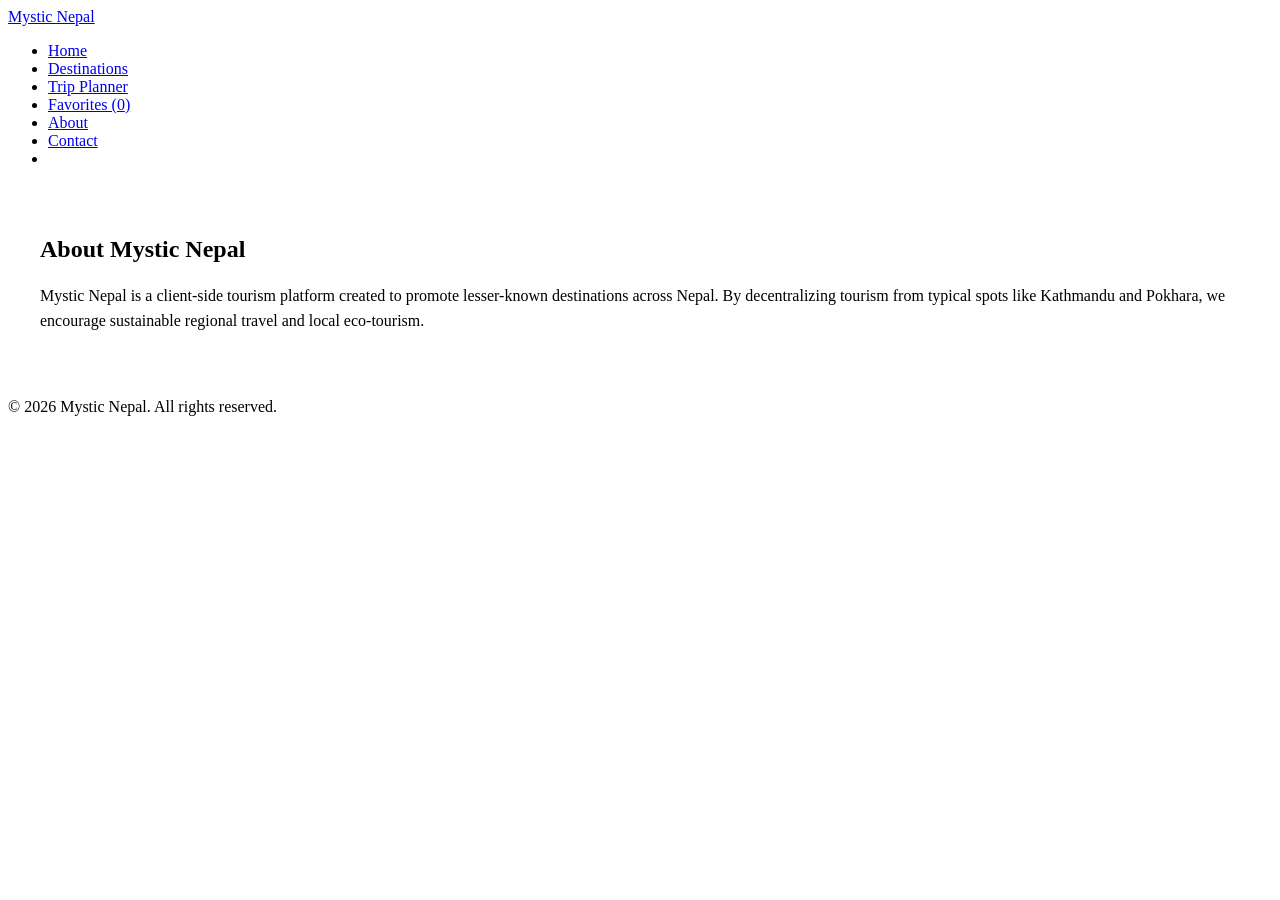
==== html/about.html @ 8e276686 "Add full project files and folders" ====
<!DOCTYPE html>
<html lang="en">
<head>
    <meta charset="UTF-8">
    <title>Mystic Nepal - About Us</title>
    <link rel="stylesheet" href="css/style.css">
</head>
<body>
    <nav class="navbar">
        <a href="index.html" class="logo">Mystic Nepal</a>
        <ul class="nav-links">
            <li><a href="index.html">Home</a></li>
            <li><a href="destinations.html">Destinations</a></li>
            <li><a href="planner.html">Trip Planner</a></li>
            <li><a href="favorites.html">Favorites (<span id="fav-badge">0</span>)</a></li>
            <li><a href="about.html" class="active">About</a></li>
            <li><a href="contact.html">Contact</a></li>
            <li id="nav-auth"></li>
        </ul>
    </nav>

    <div class="container">
        <div style="background: white; padding: 2rem; border-radius: 8px; border: 1px solid var(--border-color);">
            <h2>About Mystic Nepal</h2>
            <p style="margin-top: 1rem; line-height: 1.6;">
                Mystic Nepal is a client-side tourism platform created to promote lesser-known destinations across Nepal. By decentralizing tourism from typical spots like Kathmandu and Pokhara, we encourage sustainable regional travel and local eco-tourism.
            </p>
        </div>
    </div>

    <footer>
        <p>&copy; 2026 Mystic Nepal. All rights reserved.</p>
    </footer>

    <script src="js/main.js"></script>
</body>
</html>
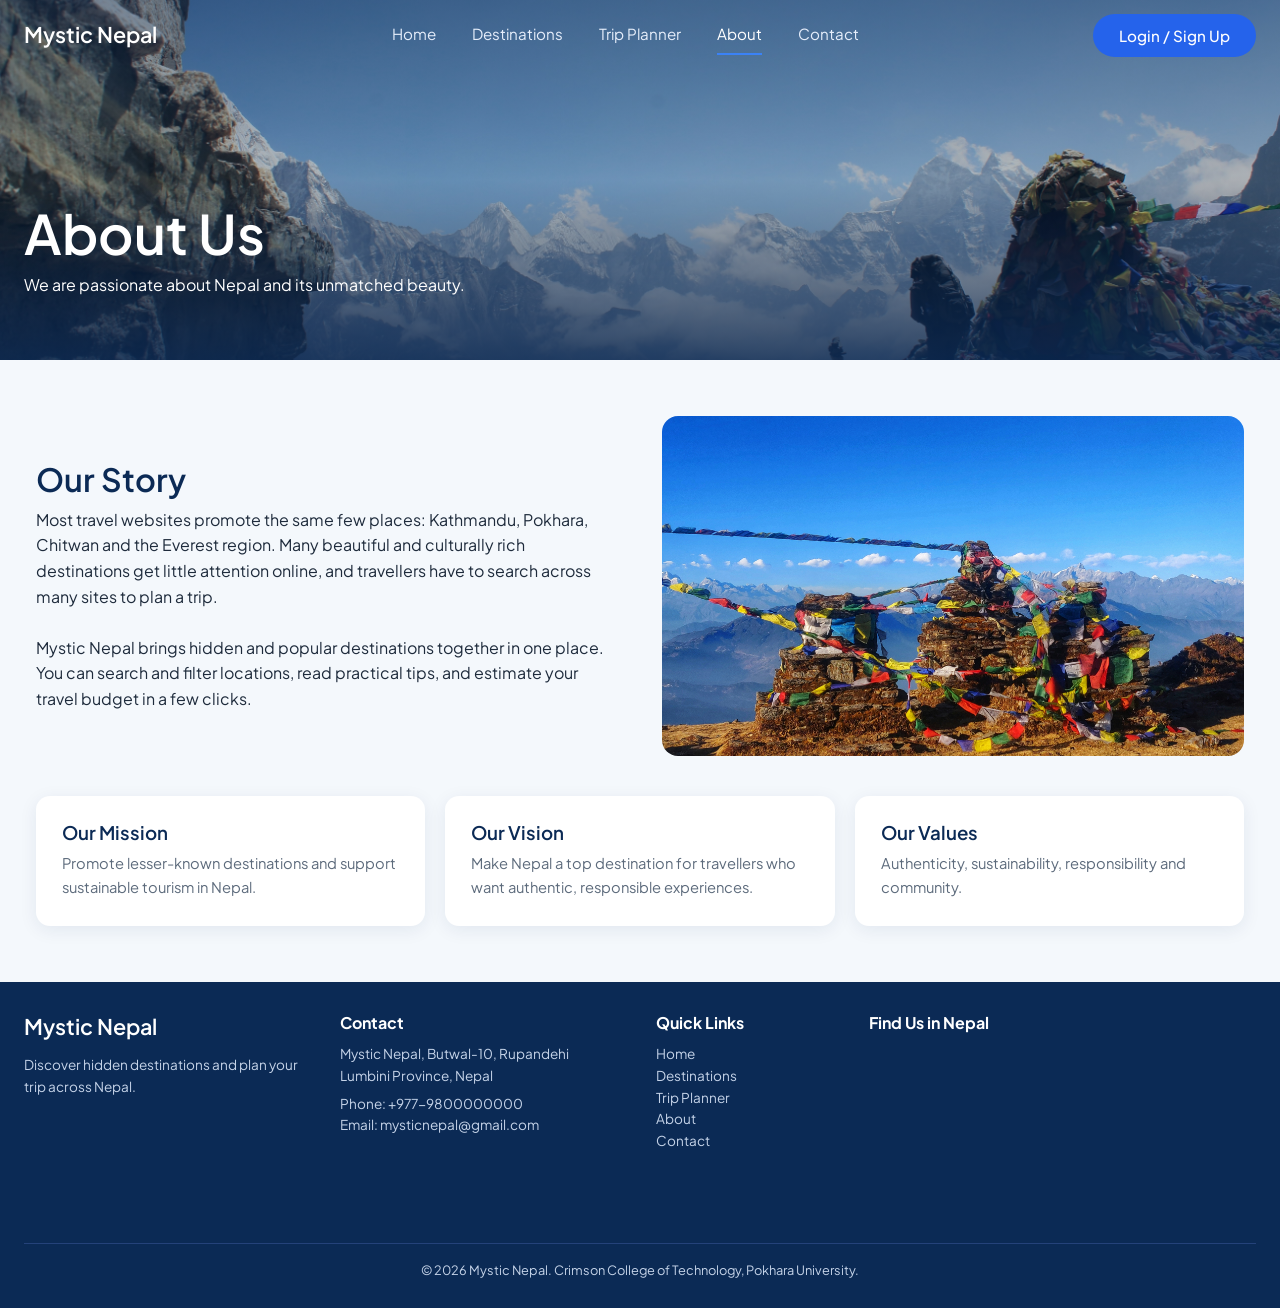
==== commit a7c71e90: "changing the image adn ipdated the new code" ====
--- a/html/about.html
+++ b/html/about.html
@@ -1,37 +1,78 @@
-<!DOCTYPE html>
+<!doctype html>
 <html lang="en">
-<head>
-    <meta charset="UTF-8">
-    <title>Mystic Nepal - About Us</title>
-    <link rel="stylesheet" href="css/style.css">
-</head>
-<body>
-    <nav class="navbar">
-        <a href="index.html" class="logo">Mystic Nepal</a>
-        <ul class="nav-links">
-            <li><a href="index.html">Home</a></li>
-            <li><a href="destinations.html">Destinations</a></li>
-            <li><a href="planner.html">Trip Planner</a></li>
-            <li><a href="favorites.html">Favorites (<span id="fav-badge">0</span>)</a></li>
-            <li><a href="about.html" class="active">About</a></li>
-            <li><a href="contact.html">Contact</a></li>
-            <li id="nav-auth"></li>
-        </ul>
-    </nav>
-
-    <div class="container">
-        <div style="background: white; padding: 2rem; border-radius: 8px; border: 1px solid var(--border-color);">
-            <h2>About Mystic Nepal</h2>
-            <p style="margin-top: 1rem; line-height: 1.6;">
-                Mystic Nepal is a client-side tourism platform created to promote lesser-known destinations across Nepal. By decentralizing tourism from typical spots like Kathmandu and Pokhara, we encourage sustainable regional travel and local eco-tourism.
-            </p>
+  <head>
+    <meta charset="UTF-8" />
+    <meta name="viewport" content="width=device-width, initial-scale=1.0" />
+    <title>About | Mystic Nepal</title>
+    <link rel="icon" href="images/logo.jpg" />
+    <link rel="preconnect" href="https://fonts.googleapis.com" />
+    <link rel="preconnect" href="https://fonts.gstatic.com" crossorigin />
+    <link
+      href="https://fonts.googleapis.com/css2?family=Plus+Jakarta+Sans:wght@400;500;600;700;800&display=swap"
+      rel="stylesheet"
+    />
+    <link rel="stylesheet" href="css/style.css" />
+  </head>
+  <body>
+    <header id="nav"></header>
+    <section
+      class="banner"
+      style="background-image: url(&quot;images/banner-about.jpg&quot;)"
+    >
+      <div>
+        <h1>About Us</h1>
+        <p>We are passionate about Nepal and its unmatched beauty.</p>
+      </div>
+    </section>
+    <main class="wrap">
+      <div class="about">
+        <div>
+          <h2>Our Story</h2>
+          <p>
+            Most travel websites promote the same few places: Kathmandu,
+            Pokhara, Chitwan and the Everest region. Many beautiful and
+            culturally rich destinations get little attention online, and
+            travellers have to search across many sites to plan a trip.
+          </p>
+          <br />
+          <p>
+            Mystic Nepal brings hidden and popular destinations together in one
+            place. You can search and filter locations, read practical tips, and
+            estimate your travel budget in a few clicks.
+          </p>
         </div>
-    </div>
-
-    <footer>
-        <p>&copy; 2026 Mystic Nepal. All rights reserved.</p>
-    </footer>
-
+        <div class="pic aboutpic">
+          <img
+            src="images/about.jpg"
+            alt="Nepal prayer flags and mountains"
+            onerror="this.style.display = 'none'"
+          />
+        </div>
+      </div>
+      <div class="cards3">
+        <div class="icard">
+          <h3>Our Mission</h3>
+          <p>
+            Promote lesser-known destinations and support sustainable tourism in
+            Nepal.
+          </p>
+        </div>
+        <div class="icard">
+          <h3>Our Vision</h3>
+          <p>
+            Make Nepal a top destination for travellers who want authentic,
+            responsible experiences.
+          </p>
+        </div>
+        <div class="icard">
+          <h3>Our Values</h3>
+          <p>Authenticity, sustainability, responsibility and community.</p>
+        </div>
+      </div>
+    </main>
+    <div id="foot"></div>
+    <script src="https://code.jquery.com/jquery-3.7.1.min.js"></script>
+    <script src="js/data.js"></script>
     <script src="js/main.js"></script>
-</body>
-</html>+  </body>
+</html>
--- a/html/css/style.css
+++ b/html/css/style.css
@@ -0,0 +1,1269 @@
+:root {
+    --navy: #0b2a55;
+    --blue: #2563eb;
+    --blue2: #3b82f6;
+    --bg: #f4f8fc;
+    --ink: #1e2b3c;
+    --mute: #5d6b7c;
+    --line: #dfe7ef;
+    --red: #e11d48
+}
+
+* {
+    box-sizing: border-box;
+    margin: 0;
+    padding: 0
+}
+
+body {
+    font-family: 'Plus Jakarta Sans', sans-serif;
+    background: var(--bg);
+    color: var(--ink);
+    line-height: 1.6
+}
+
+a {
+    color: inherit;
+    text-decoration: none
+}
+
+:focus-visible {
+    outline: 3px solid var(--blue2);
+    outline-offset: 2px
+}
+
+h1,
+h2,
+h3 {
+    color: var(--navy);
+    line-height: 1.2;
+    font-weight: 600
+}
+
+.wrap {
+    max-width: 1256px;
+    margin: auto;
+    padding: 56px 24px
+}
+
+.wrap h2 {
+    font-size: 2rem;
+    margin-bottom: 8px
+}
+
+.lead {
+    max-width: 60ch;
+    margin-bottom: 28px;
+    color: var(--mute)
+}
+
+/* navbar */
+.nav {
+    position: sticky;
+    top: 0;
+    z-index: 30;
+    background: var(--navy);
+    color: #fff;
+    display: flex;
+    align-items: center;
+    gap: 32px;
+    padding: 14px max(24px, calc((100% - 1256px)/2))
+}
+
+body.home .nav {
+    position: absolute;
+    left: 0;
+    right: 0;
+    background: transparent
+}
+
+.logo {
+    display: flex;
+    align-items: center;
+    gap: 10px;
+    font-size: 1.35rem;
+    font-weight: 600;
+    color: #fff
+}
+
+.logo svg {
+    width: 44px;
+    height: 32px
+}
+
+.menu {
+    display: flex;
+    gap: 36px;
+    margin: 0 auto
+}
+
+.menu a {
+    padding: 6px 0;
+    border-bottom: 2px solid transparent;
+    font-size: .95rem;
+    color: #e6eefb
+}
+
+.menu a:hover,
+.menu a.active {
+    color: #fff;
+    border-color: var(--blue2)
+}
+
+#burger {
+    display: none;
+    background: none;
+    border: 0;
+    color: #fff;
+    font-size: 1.6rem;
+    cursor: pointer;
+    margin-left: auto
+}
+
+.btn {
+    display: inline-block;
+    background: var(--blue);
+    color: #fff;
+    padding: 12px 26px;
+    border: 0;
+    border-radius: 999px;
+    cursor: pointer;
+    font: 500 .95rem 'Plus Jakarta Sans', sans-serif;
+    transition: .2s
+}
+
+.btn:hover {
+    background: #1d4ed8
+}
+
+.btn.small {
+    padding: 7px 16px;
+    font-size: .85rem
+}
+
+.btn.dark {
+    background: var(--navy)
+}
+
+/* hero + search bar */
+.hero {
+    position: relative;
+    min-height: 600px;
+    display: flex;
+    align-items: flex-end;
+    color: #fff;
+    background: linear-gradient(180deg, rgba(11, 42, 85, .35), rgba(11, 42, 85, .15) 45%, rgba(11, 42, 85, .55)), url("../images/hero.jpg") center/cover, linear-gradient(160deg, #3b82f6, #0b2a55)
+}
+
+.hero .in {
+    width: 100%;
+    max-width: 1256px;
+    margin: auto;
+    padding: 150px 24px 0
+}
+
+.eyebrow {
+    font-size: .8rem;
+    font-weight: 600;
+    letter-spacing: .3em
+}
+
+.eyebrow.dark {
+    color: var(--blue);
+    margin-bottom: 4px
+}
+
+.hero h1 {
+    color: #fff;
+    font-size: clamp(2.6rem, 6vw, 4.2rem);
+    max-width: 12ch;
+    margin: 8px 0 16px;
+    font-weight: 700
+}
+
+.hero h1 span {
+    color: var(--blue2)
+}
+
+.hero p.sub {
+    max-width: 44ch;
+    font-size: 1.05rem;
+    margin-bottom: 40px
+}
+
+.searchbar {
+    display: grid;
+    grid-template-columns: 1.3fr 1fr 1fr auto;
+    gap: 0;
+    align-items: center;
+    background: #fff;
+    border-radius: 18px;
+    padding: 14px 16px;
+    transform: translateY(50%);
+    box-shadow: 0 12px 40px rgba(11, 42, 85, .25);
+    color: var(--ink);
+    max-width: 1100px
+}
+
+.sf {
+    display: block;
+    padding: 4px 22px;
+    border-right: 1px solid var(--line)
+}
+
+.sf span {
+    display: block;
+    font-size: .85rem;
+    font-weight: 600;
+    color: var(--navy)
+}
+
+.sf input,
+.sf select {
+    border: 0;
+    padding: 2px 0;
+    background: none;
+    font-size: .85rem;
+    color: var(--mute)
+}
+
+.searchbar .btn {
+    margin-left: 18px;
+    padding: 16px 38px
+}
+
+/* features strip */
+.features {
+    background: #fff;
+    padding: 26px 24px
+}
+
+.features .row {
+    max-width: 1256px;
+    margin: auto;
+    padding-top: 34px;
+    display: grid;
+    grid-template-columns: repeat(4, 1fr);
+    gap: 20px
+}
+
+.feat {
+    display: flex;
+    align-items: center;
+    gap: 14px;
+    padding: 0 10px
+}
+
+.feat i {
+    flex: none;
+    width: 58px;
+    height: 58px;
+    border-radius: 50%;
+    display: grid;
+    place-items: center
+}
+
+.feat i svg {
+    width: 28px;
+    height: 28px
+}
+
+.feat b {
+    display: block;
+    color: var(--navy);
+    font-size: .95rem
+}
+
+.feat small {
+    color: var(--mute)
+}
+
+/* section head */
+.sec-head {
+    display: flex;
+    justify-content: space-between;
+    align-items: flex-end;
+    margin-bottom: 28px;
+    gap: 16px;
+    flex-wrap: wrap
+}
+
+.sec-head h2 {
+    margin: 0
+}
+
+.more {
+    color: var(--blue);
+    font-weight: 500
+}
+
+/* destination cards */
+.grid {
+    display: grid;
+    grid-template-columns: repeat(auto-fill, minmax(250px, 1fr));
+    gap: 22px
+}
+
+.card {
+    display: flex;
+    flex-direction: column;
+    background: #fff;
+    border-radius: 14px;
+    overflow: hidden;
+    box-shadow: 0 4px 18px rgba(11, 42, 85, .08);
+    transition: .25s
+}
+
+.card:hover {
+    transform: translateY(-5px);
+    box-shadow: 0 14px 30px rgba(11, 42, 85, .16)
+}
+
+.ph {
+    position: relative;
+    height: 170px;
+    background: linear-gradient(160deg, #3b82f6, #0b2a55)
+}
+
+.ph img {
+    width: 100%;
+    height: 100%;
+    object-fit: cover
+}
+
+.tag {
+    position: absolute;
+    top: 12px;
+    left: 12px;
+    background: #16a34a;
+    color: #fff;
+    font-size: .78rem;
+    font-weight: 500;
+    padding: 3px 14px;
+    border-radius: 999px
+}
+
+.c-Culture,
+.c-Religious {
+    background: #6d5ef0
+}
+
+.c-Trekking {
+    background: #f97316
+}
+
+.c-Lake {
+    background: #0891b2
+}
+
+.tag.gem {
+    left: auto;
+    right: 12px;
+    background: var(--red)
+}
+
+.cb {
+    padding: 14px 18px 16px;
+    display: flex;
+    flex-direction: column;
+    gap: 2px;
+    flex: 1
+}
+
+.loc {
+    display: flex;
+    align-items: center;
+    gap: 6px;
+    font-size: .78rem;
+    color: var(--mute)
+}
+
+.loc svg {
+    width: 12px;
+    height: 12px;
+    fill: #f97316
+}
+
+.cb h3 {
+    font-size: 1.05rem
+}
+
+.cb .d {
+    font-size: .85rem;
+    color: var(--mute);
+    margin: 2px 0 10px
+}
+
+.price {
+    display: flex;
+    justify-content: space-between;
+    align-items: center;
+    margin-top: auto;
+    font-size: .82rem;
+    color: var(--mute)
+}
+
+.price b {
+    color: var(--navy)
+}
+
+.price em {
+    font-style: normal;
+    color: var(--blue);
+    font-size: 1.1rem
+}
+
+.empty {
+    grid-column: 1/-1;
+    padding: 40px;
+    text-align: center;
+    color: var(--mute)
+}
+
+/* filters */
+.filters {
+    display: grid;
+    grid-template-columns: 2fr repeat(3, 1fr);
+    gap: 12px;
+    margin-bottom: 14px
+}
+
+input,
+select,
+textarea {
+    width: 100%;
+    padding: 12px;
+    border: 1px solid #c5d1dd;
+    border-radius: 10px;
+    font: inherit;
+    background: #fff
+}
+
+#count {
+    margin-bottom: 10px;
+    color: var(--mute)
+}
+
+/* forms */
+.form-box {
+    max-width: 480px;
+    margin: auto;
+    background: #fff;
+    padding: 36px;
+    border-radius: 16px;
+    box-shadow: 0 8px 30px rgba(11, 42, 85, .1)
+}
+
+.form-box h2 {
+    margin-bottom: 16px
+}
+
+.field {
+    margin-bottom: 14px
+}
+
+label {
+    display: block;
+    font-weight: 500;
+    font-size: .9rem;
+    margin-bottom: 4px
+}
+
+.err {
+    color: var(--red);
+    font-size: .82rem;
+    min-height: 1.2em
+}
+
+input.bad,
+textarea.bad,
+select.bad {
+    border-color: var(--red)
+}
+
+.msg {
+    padding: 12px;
+    border-radius: 10px;
+    margin-bottom: 14px;
+    display: none
+}
+
+.msg.ok {
+    display: block;
+    background: #dcfce7;
+    color: #166534
+}
+
+.msg.fail {
+    display: block;
+    background: #ffe4e6;
+    color: var(--red)
+}
+
+.hint {
+    font-size: .85rem;
+    color: var(--mute);
+    margin-top: 14px
+}
+
+/* detail */
+.detail {
+    display: grid;
+    grid-template-columns: 1.2fr 1fr;
+    gap: 40px
+}
+
+.detail .pic {
+    height: 460px;
+    border-radius: 16px;
+    background: linear-gradient(160deg, #3b82f6, #0b2a55);
+    overflow: hidden
+}
+
+.detail .pic img {
+    width: 100%;
+    height: 100%;
+    object-fit: cover
+}
+
+.detail h1 {
+    font-size: 2.8rem
+}
+
+.meta {
+    color: var(--blue);
+    font-weight: 500;
+    font-size: .9rem;
+    margin: 4px 0 10px
+}
+
+.facts {
+    margin: 18px 0;
+    border-top: 1px solid var(--line)
+}
+
+.facts div {
+    display: flex;
+    justify-content: space-between;
+    gap: 16px;
+    padding: 11px 0;
+    border-bottom: 1px solid var(--line)
+}
+
+.tips {
+    margin: 8px 0 24px 20px
+}
+
+/* budget */
+.budget {
+    display: grid;
+    grid-template-columns: 1fr 1fr;
+    gap: 28px
+}
+
+.result {
+    background: var(--navy);
+    color: #fff;
+    padding: 36px;
+    border-radius: 16px
+}
+
+.result h3 {
+    color: #fff;
+    margin-bottom: 10px
+}
+
+.result .total {
+    font-size: 3.2rem;
+    font-weight: 700;
+    color: #7db2ff;
+    line-height: 1.1
+}
+
+.result .row {
+    display: flex;
+    justify-content: space-between;
+    padding: 9px 0;
+    border-bottom: 1px solid #24427a
+}
+
+/* footer */
+.foot {
+    background: var(--navy);
+    color: #c5d3e8;
+    padding: 28px 24px
+}
+
+.fin {
+    max-width: 1256px;
+    margin: auto;
+    display: flex;
+    align-items: center;
+    justify-content: space-between;
+    gap: 20px;
+    flex-wrap: wrap;
+    font-size: .85rem
+}
+
+.fin nav {
+    display: flex;
+    gap: 30px
+}
+
+.fin small {
+    display: block;
+    font-size: .72rem
+}
+
+@media(max-width:900px) {
+    .searchbar {
+        grid-template-columns: 1fr;
+        transform: translateY(30%);
+        gap: 8px
+    }
+
+    .sf {
+        border: 0;
+        border-bottom: 1px solid var(--line);
+        padding: 8px
+    }
+
+    .searchbar .btn {
+        margin: 8px 0 0
+    }
+
+    .features .row {
+        grid-template-columns: 1fr 1fr
+    }
+}
+
+@media(max-width:800px) {
+    #burger {
+        display: block
+    }
+
+    .menu {
+        display: none;
+        position: absolute;
+        top: 100%;
+        left: 0;
+        right: 0;
+        background: var(--navy);
+        flex-direction: column;
+        padding: 16px 24px;
+        gap: 14px
+    }
+
+    .menu.open {
+        display: flex
+    }
+
+    .nav>.btn {
+        display: none
+    }
+
+    .filters,
+    .detail,
+    .budget {
+        grid-template-columns: 1fr
+    }
+
+    .detail .pic {
+        height: 280px
+    }
+
+    .features .row {
+        padding-top: 60px;
+        grid-template-columns: 1fr
+    }
+}
+
+/* full hero image (not cropped) + logo image */
+.hero {
+    display: block;
+    min-height: 420px;
+    background: linear-gradient(160deg, #3b82f6, #0b2a55)
+}
+
+.hero::before {
+    content: "";
+    position: absolute;
+    inset: 0;
+    z-index: 1;
+    background: linear-gradient(90deg, rgba(11, 42, 85, .6), rgba(11, 42, 85, 0) 65%)
+}
+
+.hero-img {
+    display: block;
+    width: 100%;
+    height: auto
+}
+
+.hero .in {
+    position: absolute;
+    z-index: 2;
+    top: 0;
+    left: 0;
+    right: 0;
+    padding: 130px 24px 0
+}
+
+.hero .searchbar {
+    position: absolute;
+    z-index: 3;
+    left: 50%;
+    bottom: 0;
+    transform: translate(-50%, 50%);
+    width: min(1100px, calc(100% - 48px))
+}
+
+.hero .in>*:not(form) {
+    text-shadow: 0 2px 10px rgba(0, 0, 0, .35)
+}
+
+.logo-img {
+    display: block;
+    height: 46px;
+    width: auto;
+    border-radius: 8px;
+    background: #fff
+}
+
+@media(max-width:900px) {
+    .hero::before {
+        display: none
+    }
+
+    .hero .in {
+        position: static;
+        background: var(--navy);
+        padding: 28px 24px 24px
+    }
+
+    .hero .searchbar {
+        position: static;
+        transform: none;
+        width: 100%;
+        margin-top: 8px
+    }
+
+    .hero h1 {
+        max-width: none
+    }
+}
+
+/* ===== page design v3 ===== */
+.nav,
+body.home .nav {
+    position: absolute;
+    left: 0;
+    right: 0;
+    background: transparent
+}
+
+.banner {
+    position: relative;
+    min-height: 360px;
+    display: flex;
+    align-items: flex-end;
+    justify-content: space-between;
+    gap: 20px;
+    color: #fff;
+    padding: 120px max(24px, calc((100% - 1256px)/2)) 56px;
+    background: linear-gradient(180deg, rgba(11, 42, 85, .55), rgba(11, 42, 85, .3) 50%, rgba(11, 42, 85, .85)), var(--bg, none), linear-gradient(160deg, #3b82f6, #0b2a55);
+    background-size: cover;
+    background-position: center
+}
+
+.banner h1 {
+    color: #fff;
+    font-size: clamp(2.2rem, 5vw, 3.4rem)
+}
+
+.banner p {
+    max-width: 52ch;
+    margin: 6px 0
+}
+
+.back {
+    display: inline-block;
+    margin-bottom: 10px;
+    font-size: .9rem;
+    color: #dbe8ff
+}
+
+.tag2 {
+    display: inline-block;
+    background: #16a34a;
+    color: #fff;
+    font-size: .78rem;
+    padding: 3px 14px;
+    border-radius: 999px;
+    margin: 4px 6px 0 0
+}
+
+.tag2.red {
+    background: var(--red)
+}
+
+.pricebox {
+    background: #fff;
+    color: var(--mute);
+    padding: 16px 24px;
+    border-radius: 14px;
+    text-align: center;
+    font-size: .9rem
+}
+
+.pricebox b {
+    display: block;
+    color: var(--blue);
+    font-size: 1.6rem
+}
+
+.pricebox small {
+    font-size: .75rem
+}
+
+.explore {
+    display: grid;
+    grid-template-columns: 250px 1fr;
+    gap: 28px;
+    align-items: start
+}
+
+.side {
+    background: #fff;
+    border-radius: 14px;
+    padding: 22px;
+    box-shadow: 0 4px 18px rgba(11, 42, 85, .08)
+}
+
+.side h3 {
+    margin-bottom: 14px
+}
+
+.auth {
+    min-height: 100vh;
+    display: grid;
+    grid-template-columns: 1fr 470px;
+    align-items: center;
+    gap: 48px;
+    color: #fff;
+    padding: 110px max(24px, calc((100% - 1256px)/2)) 60px;
+    background: linear-gradient(90deg, rgba(11, 42, 85, .85), rgba(11, 42, 85, .45)), url("../images/login-bg.jpg") center/cover, linear-gradient(160deg, #1e4fa8, #0b2a55)
+}
+
+.auth h1 {
+    color: #fff;
+    font-size: clamp(2.4rem, 5vw, 3.6rem);
+    max-width: 12ch;
+    margin-bottom: 14px
+}
+
+.auth .form-box {
+    color: var(--ink)
+}
+
+.tabs {
+    display: flex;
+    margin-bottom: 22px;
+    border-bottom: 1px solid var(--line)
+}
+
+.tabs a {
+    flex: 1;
+    text-align: center;
+    padding: 10px;
+    border-bottom: 3px solid transparent;
+    color: var(--mute);
+    font-weight: 500
+}
+
+.tabs a.on {
+    color: var(--blue);
+    border-color: var(--blue)
+}
+
+.about {
+    display: grid;
+    grid-template-columns: 1fr 1fr;
+    gap: 44px;
+    align-items: center
+}
+
+.aboutpic {
+    height: 340px;
+    border-radius: 16px;
+    overflow: hidden;
+    background: linear-gradient(160deg, #3b82f6, #0b2a55)
+}
+
+.aboutpic img {
+    width: 100%;
+    height: 100%;
+    object-fit: cover
+}
+
+.cards3 {
+    display: grid;
+    grid-template-columns: repeat(auto-fit, minmax(230px, 1fr));
+    gap: 20px;
+    margin-top: 40px
+}
+
+.cards3.team {
+    margin-top: 0
+}
+
+.icard {
+    background: #fff;
+    padding: 26px;
+    border-radius: 14px;
+    box-shadow: 0 4px 18px rgba(11, 42, 85, .08)
+}
+
+.icard h3 {
+    margin-bottom: 8px
+}
+
+.icard p {
+    color: var(--mute);
+    font-size: .92rem
+}
+
+.cgrid {
+    display: grid;
+    grid-template-columns: 1fr 1.2fr;
+    gap: 28px;
+    align-items: start
+}
+
+.crow {
+    padding: 14px 0;
+    border-bottom: 1px solid var(--line)
+}
+
+.crow b {
+    display: block;
+    color: var(--navy);
+    font-size: .9rem
+}
+
+.crow span {
+    color: var(--mute);
+    font-size: .92rem
+}
+
+.fin {
+    display: grid;
+    grid-template-columns: 1.1fr 1.1fr .7fr 1.5fr;
+    align-items: start;
+    gap: 32px
+}
+
+.fc h4 {
+    color: #fff;
+    margin-bottom: 8px;
+    font-size: 1rem
+}
+
+.fc a {
+    display: block
+}
+
+.fc a.logo {
+    display: flex
+}
+
+.fc p {
+    font-size: .85rem
+}
+
+.fc iframe {
+    width: 100%;
+    height: 170px;
+    border: 0;
+    border-radius: 12px
+}
+
+.copy {
+    max-width: 1256px;
+    margin: 24px auto 0;
+    padding-top: 16px;
+    border-top: 1px solid #24427a;
+    text-align: center;
+    font-size: .8rem
+}
+
+@media(max-width:900px) {
+
+    .explore,
+    .auth,
+    .about,
+    .cgrid,
+    .fin {
+        grid-template-columns: 1fr
+    }
+
+    .auth {
+        gap: 24px
+    }
+
+    .banner {
+        flex-direction: column;
+        align-items: flex-start;
+        justify-content: flex-end
+    }
+}
+
+/* ===== hero resize fix ===== */
+.hero {
+    min-height: 0;
+    background: none
+}
+
+.hero.noimg {
+    min-height: 560px;
+    background: linear-gradient(160deg, #3b82f6, #0b2a55)
+}
+
+.hero-img {
+    display: block;
+    width: 100%;
+    height: auto;
+    min-height: 520px;
+    max-height: 760px;
+    object-fit: cover;
+    object-position: center
+}
+
+.hero .in {
+    padding: clamp(90px, 11vw, 130px) 24px 0
+}
+
+.hero .eyebrow {
+    font-size: .72rem
+}
+
+.hero h1 {
+    font-size: clamp(2rem, 4vw, 3.3rem);
+    max-width: 14ch;
+    margin: 6px 0 10px
+}
+
+.hero p.sub {
+    font-size: clamp(.88rem, 1.1vw, 1rem);
+    max-width: 46ch;
+    margin-bottom: 0
+}
+
+.hero .searchbar {
+    width: min(940px, calc(100% - 48px));
+    padding: 8px 10px;
+    border-radius: 16px
+}
+
+.sf {
+    padding: 2px 18px
+}
+
+.sf span {
+    font-size: .78rem
+}
+
+.sf input,
+.sf select {
+    font-size: .8rem;
+    width: 100%
+}
+
+.sf select {
+    margin-left: -4px
+}
+
+.searchbar .btn {
+    padding: 12px 30px;
+    margin-left: 10px
+}
+
+.features .row {
+    padding-top: 56px;
+    gap: 14px
+}
+
+.feat {
+    gap: 12px;
+    padding: 0 6px
+}
+
+.feat i {
+    width: 48px;
+    height: 48px
+}
+
+.feat i svg {
+    width: 24px;
+    height: 24px
+}
+
+.feat b {
+    font-size: .88rem;
+    line-height: 1.3
+}
+
+.feat small {
+    font-size: .78rem;
+    line-height: 1.35;
+    display: block
+}
+
+@media(max-width:900px) {
+    .hero-img {
+        min-height: 260px
+    }
+
+    .hero .in {
+        padding: 24px
+    }
+
+    .features .row {
+        padding-top: 34px
+    }
+}
+
+/* ===== search bar anchored to the bottom of the hero ===== */
+.hero .in {
+    top: 0;
+    bottom: 0;
+    left: 0;
+    right: 0
+}
+
+.hero .searchbar {
+    bottom: 0;
+    translate: none;
+    transform: translate(-50%, 50%)
+}
+
+.features .row {
+    padding-top: 84px
+}
+
+@media(max-width:900px) {
+    .features .row {
+        padding-top: 34px
+    }
+}
+
+/* ===== search bar inside the hero, like the reference ===== */
+.hero-img {
+    min-height: 580px
+}
+
+.hero .searchbar {
+    left: max(24px, calc((100% - 1256px)/2 + 24px));
+    bottom: 44px;
+    transform: none;
+    translate: none;
+    width: min(1058px, calc(100% - 48px));
+    padding: 14px 16px;
+    border-radius: 18px
+}
+
+.sf {
+    display: flex;
+    align-items: center;
+    gap: 14px;
+    padding: 4px 22px
+}
+
+.sf>div {
+    flex: 1;
+    min-width: 0
+}
+
+.si {
+    flex: none;
+    width: 24px;
+    height: 24px
+}
+
+.sf span {
+    font-size: .82rem
+}
+
+.sf input,
+.sf select {
+    font-size: .82rem;
+    padding: 2px 0
+}
+
+.searchbar .btn {
+    display: inline-flex;
+    align-items: center;
+    gap: 8px;
+    padding: 14px 38px;
+    margin-left: 12px
+}
+
+.features .row {
+    padding-top: 0
+}
+
+@media(max-width:900px) {
+    .hero-img {
+        min-height: 260px
+    }
+
+    .hero .searchbar {
+        left: auto;
+        bottom: auto;
+        width: 100%
+    }
+
+    .sf {
+        padding: 8px;
+        border: 0;
+        border-bottom: 1px solid var(--line)
+    }
+
+    .features .row {
+        padding-top: 34px
+    }
+}
+
+/* ===== banner image fix ===== */
+.banner {
+    background: #1d4a9e center/cover no-repeat
+}
+
+.banner::before {
+    content: "";
+    position: absolute;
+    inset: 0;
+    background: linear-gradient(180deg, rgba(11, 42, 85, .55), rgba(11, 42, 85, .3) 50%, rgba(11, 42, 85, .85))
+}
+
+.banner>* {
+    position: relative;
+    z-index: 1
+}
+
+/* ===== login / sign up inside the mobile menu ===== */
+.mlogin {
+    display: none
+}
+
+@media(max-width:800px) {
+    .menu a.mlogin {
+        display: block;
+        background: var(--blue);
+        color: #fff;
+        text-align: center;
+        padding: 11px 18px;
+        border-radius: 999px;
+        border-bottom: 0;
+        margin-top: 4px
+    }
+}
